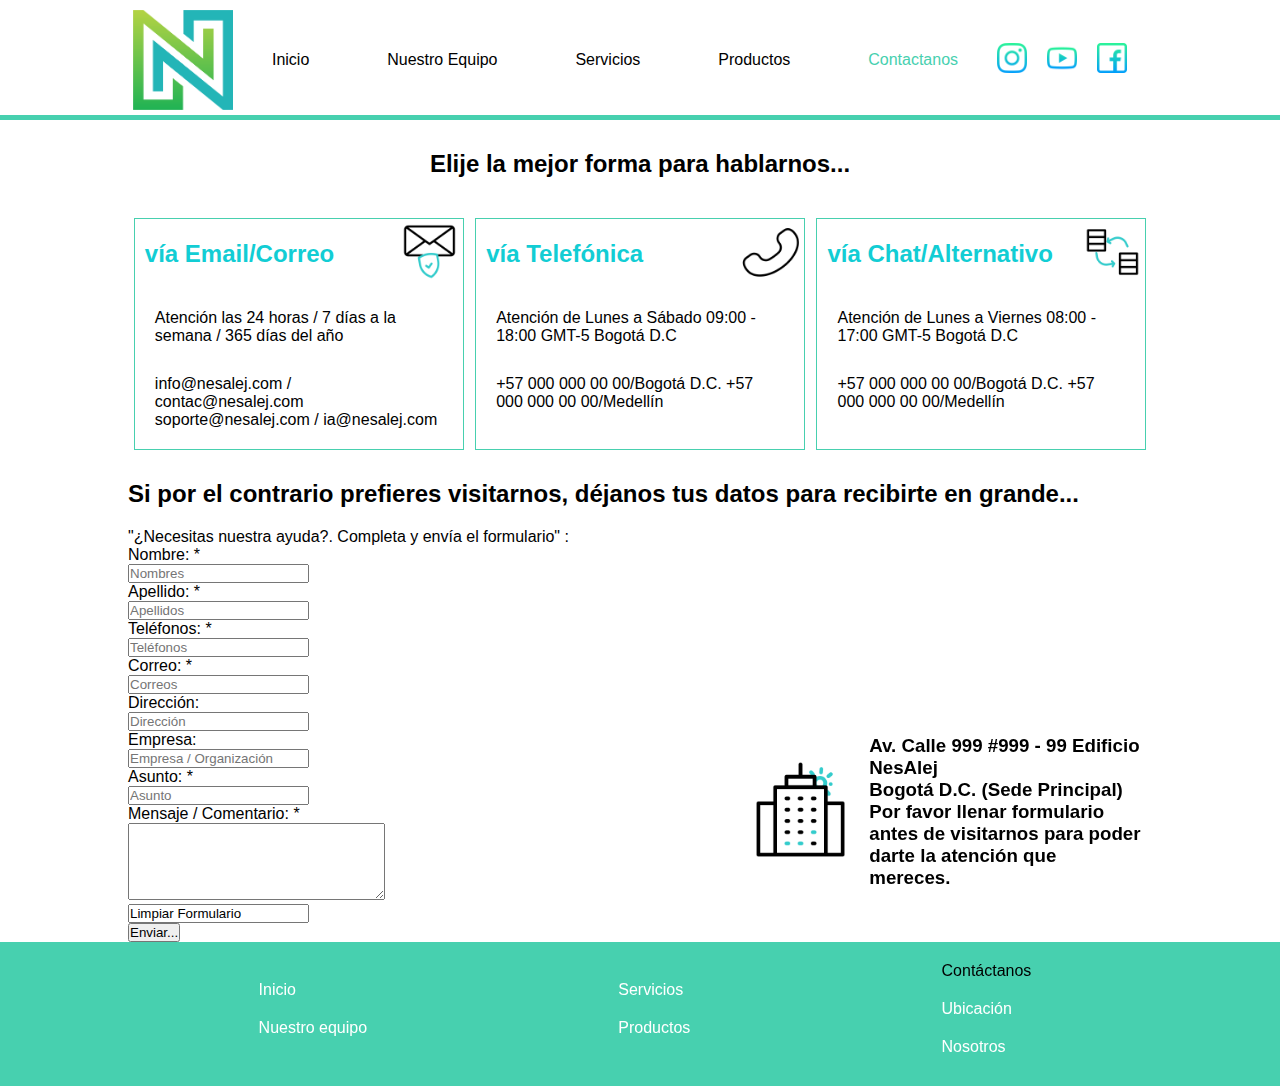
==== pages/contactanos.html @ 583877a7 "commit" ====
<!DOCTYPE html>
<html lang="es">
    <head>
        <meta charset="UTF-8">
        <meta http-equiv="X-UA-Compatible" content="IE=edge">
        <meta name="viewport" content="width=device-width, initial-scale=1.0">
        <link rel="stylesheet" type="text/css" media="screen" href="../css/style.css">
        <title>NesAlej</title
    </head>
    <body id="gridAreas">
        <section id="vaciaTittleUno"></section>
        <nav>
            
                <div class="divimagenLogo"><img class="imagenLogo" src="../imagenes/logo.png" alt="Logo"></div>
                <span class="menuNavegacionOpcion"><a class="menuOpcionLink" href="../index.html">Inicio</a></span>
                <span class="menuNavegacionOpcion"><a class="menuOpcionLink" href="./nuestroEquipo.html">Nuestro Equipo</a></span>
                <span class="menuNavegacionOpcion"><a class="menuOpcionLink" href="./servicios.html">Servicios</a></span>
                <span class="menuNavegacionOpcion"><a class="menuOpcionLink" href="./productos.html">Productos</a></span>
                <span class="menuNavegacionOpcion"><a class="menuOpcionLink seleccionado" href="./contactanos.html">Contactanos</a></span>
                <span class="cajonimagenSocial"><img class="imagenSocial" src="../imagenes/instagram.png" alt="Logo"></span>
                <span class="cajonimagenSocial"><img class="imagenSocial" src="../imagenes/youtube.png" alt="Logo"></span>
                <span class="cajonimagenSocial"><img class="imagenSocial" src="../imagenes/facebook.png" alt="Logo"></span>
        </nav>
        <section id="vaciaTittleDos"></section>
        <section class="linea"></section>
        <section class="vaciaUno"></section>
        <header>
            <div class="sliderPrincipalUnoC">
                <h2>Elije la mejor forma para hablarnos...</h2>
            </div>
            <div class="sliderPrincipalDosC">
                <div class="opcionContactoC">
                    <div class="tituloOpcionC">
                        <div id="opcionTituloUnoC" class="objetoTituloOpcionC">
                            <h2>vía Email/Correo</h2>
                        </div>
                        <div id="opcionImagenUnoC" class="objetoTituloOpcionC">
                            <img class="imagenOpcionContactoC" src="../imagenes/correo.gif" alt="">
                        </div>
                    </div>
                    <div class="textoOpcionC">
                        <ul>
                            <li>Atención las 24 horas / 7 días a la semana / 365 días del año</li>
                            <li>info@nesalej.com / contac@nesalej.com soporte@nesalej.com / ia@nesalej.com</li>
                        </ul>
                    </div>
                </div>
                <div class="opcionContactoC">
                    <div class="tituloOpcionC">
                        <div id="opcionTituloDosC" class="objetoTituloOpcionC">
                            <h2>vía Telefónica</h2>
                        </div>
                        <div id="opcionImagenDosC" class="objetoTituloOpcionC">
                            <img class="imagenOpcionContactoC" src="../imagenes/telefono.gif" alt="">
                        </div>
                    </div>
                    <div class="textoOpcionC">
                        <ul>
                            <li>Atención de Lunes a Sábado
                                09:00 - 18:00 GMT-5 Bogotá D.C</li>
                            <li>+57 000 000 00 00/Bogotá D.C.
                                +57 000 000 00 00/Medellín</li>
                        </ul>
                    </div>
                </div>
                <div class="opcionContactoC">
                    <div class="tituloOpcionC">
                        <div id="opcionTituloTresC" class="objetoTituloOpcionC">
                            <h2>vía Chat/Alternativo</h2>
                        </div>
                        <div id="opcionImagenTresC" class="objetoTituloOpcionC">
                            <img class="imagenOpcionContactoC" src="../imagenes/chat.gif" alt="">
                        </div>
                    </div>
                    <div class="textoOpcionC">
                        <ul>
                            <li>Atención de Lunes a Viernes
                                08:00 - 17:00 GMT-5 Bogotá D.C</li>
                            <li>+57 000 000 00 00/Bogotá D.C.
                                +57 000 000 00 00/Medellín</li>
                        </ul>
                    </div>
                </div>
            </div>
        </header>
        <main>
            <div class="formularioC">
                <div class="tituloFormularioC">
                    <h2>Si por el contrario prefieres visitarnos, déjanos tus datos para recibirte en grande...</h2>
                </div>
                <div class="cajonFormularioC">
                    <div id="opcionFormularioUnoC" class="opcionFormularioC">
                        <form action="#" method="post">
                            <div id="formTtl">
                                <p id="ttlp">"¿Necesitas nuestra ayuda?. Completa y envía el formulario" :</p>
                            </div>
                            <div class="frmCamp">
                                <div class="frmCampLbl frmCampDiv">
                                    <p class="campTxt">Nombre: *</p>
                                </div>
                                <div class="frmCampTxt frmCampDiv">
                                    <input type="text" name="nombre" placeholder="Nombres" maxlength="60" required>
                                </div>
                            </div>
                            <div class="frmCamp">
                                <div class="frmCampLbl frmCampDiv">
                                    <p class="campTxt">Apellido: *</p>
                                </div>
                                <div class="frmCampTxt frmCampDiv">
                                    <input type="text" name="apellido" placeholder="Apellidos" maxlength="60" required>
                                </div>
                            </div>
                            <div class="frmCamp">
                                <div class="frmCampLbl frmCampDiv">
                                    <p class="campTxt">Teléfonos: *</p>
                                </div>
                                <div class="frmCampTxt frmCampDiv">
                                    <input type="text" name="telefono" placeholder="Teléfonos" maxlength="60" required>
                                </div>
                            </div>
                            <div class="frmCamp">
                                <div class="frmCampLbl frmCampDiv">
                                    <p class="campTxt">Correo: *</p>
                                </div>
                                <div class="frmCampTxt frmCampDiv">
                                    <input type="text" name="correo" placeholder="Correos" maxlength="100" required>
                                </div>
                            </div>
                            <div class="frmCamp">
                                <div class="frmCampLbl frmCampDiv">
                                    <p class="campTxt">Dirección:</p>
                                </div>
                                <div class="frmCampTxt frmCampDiv">
                                    <input type="text" name="direccion" placeholder="Dirección" maxlength="60">
                                </div>
                            </div>
                            <div class="frmCamp">
                                <div class="frmCampLbl frmCampDiv">
                                    <p class="campTxt">Empresa:</p>
                                </div>
                                <div class="frmCampTxt frmCampDiv">
                                    <input type="text" name="empresa" placeholder="Empresa / Organización" maxlength="80">
                                </div>
                            </div>
                            <div class="frmCamp">
                                <div class="frmCampLbl frmCampDiv">
                                    <p class="campTxt">Asunto: *</p>
                                </div>
                                <div class="frmCampTxt frmCampDiv">
                                    <input type="text" name="asunto" placeholder="Asunto" maxlength="60" required>
                                </div>
                            </div>
                            <div class="frmCamp">
                                <div class="">
                                    <p class="campTxt">Mensaje / Comentario: *</p>
                                </div>
                            </div>
                            <div class="frmCamp">
                                <div class="frmTextarea">
                                    <textarea class="frmTextarea" name="mensaje" maxlength="460" cols="30" rows="5" placeholder="Indique su inquietud o solicitud...">
                                    
                                </textarea></div>
                            </div>
                            <div class="frmBtn">
                                <div class="frmBtnBtn">
                                    <input id="btnLimpiar" class="btn" type="#" value="Limpiar Formulario">
                                </div>
                                <div class="frmBtnBtn">
                                    <input id="btnEnviar" class="btn" type="submit" value="Enviar...">
                                </div>
                            </div>
                        </form>
                    </div>
                    <div id="opcionFormularioDosC" class="opcionFormularioC">
                        <div>
                            <iframe src="https://www.google.com/maps/embed?pb=!1m18!1m12!1m3!1d3976.389811525276!2d-74.0431246848262!3d4.702153996584637!2m3!1f0!2f0!3f0!3m2!1i1024!2i768!4f13.1!3m3!1m2!1s0x0%3A0xd0f1cb0c04d68f1d!2zNMKwNDInMDcuOCJOIDc0wrAwMicyNy40Ilc!5e0!3m2!1ses-419!2sco!4v1645711017774!5m2!1ses-419!2sco" width="100%" height="100%" style="border:0;" allowfullscreen="" loading="lazy"></iframe>
                        </div>
                        <div class="cajonDireccionC">
                            <div class="cajonImagenDireccionC">
                                <img class="imagenDireccionC" src="../imagenes/edificio.gif" alt="">
                            </div>
                            <div class="textoDireccionC">
                                <h3>Av. Calle 999 #999 - 99 Edificio NesAlej</h3>
                                <h3>Bogotá D.C. (Sede Principal)</h3>
                                <h3>Por favor llenar formulario antes de visitarnos para poder darte la atención que mereces.</h3>
                            </div>
                        </div>
                    </div>
                </div>
            </div>
        </main>
        <section class="vaciaDos"></section>
        <section class="vaciaFooterUno"></section>
        <footer>
            <div class="footer">
                <div class="divFooter">
                    <ul>
                        <li>
                            <a class="opcionlinkFooter" href="../index.html">Inicio</a>
                        </li>
                        <li>
                            <a class="opcionlinkFooter" href="../pages/nuestroEquipo.html">Nuestro equipo</a>
                        </li>
                    </ul>
                </div>
                <div class="divFooter">
                    <ul>
                        <li>
                            <a class="opcionlinkFooter" href="../pages/servicios.html">Servicios</a>
                        </li>
                        <li>
                            <a class="opcionlinkFooter" href="../pages/productos.html">Productos</a>
                        </li>
                    </ul>
                </div>
                <div class="divFooter">
                    <ul>
                        <li>
                            <a class="opcionlinkFooter seleccionadoFooter" href="../pages/contactanos.html">Contáctanos</a>
                        </li>
                        <li>
                            <a class="opcionlinkFooter" href="https://www.google.com/maps/place/Bogot%C3%A1/@4.7000328,-74.0393353,16.25z/data=!4m5!3m4!1s0x8e3f9bfd2da6cb29:0x239d635520a33914!8m2!3d4.7109886!4d-74.072092?hl=es-419">Ubicación</a>
                        </li>
                        <li>
                            <a class="opcionlinkFooter" href="../pages/nuestroEquipo.html">Nosotros</a>
                        </li>
                    </ul>
                </div>
            </div>
        </footer>
        <section class="vaciaFooterDos"></section>
    </body>
</html>
---- css/style.css ----
/*#################### PROPIEDADES GENERALES ####################*/
/******************** Reseteando Valores ********************/
* {
    padding: 0;
    margin: 0;
    font-family: -apple-system, BlinkMacSystemFont, 'Segoe UI', Roboto, Oxygen, Ubuntu, Cantarell, 'Open Sans', 'Helvetica Neue', sans-serif
}

/******************** Generales ********************/
body {width: 100%;}

/*Menu de Navegación*/
nav {padding: 10px 5px 5px 5px; display: flex; flex-direction: row; text-decoration: none; height: 100px;}
.menuNavegacionOpcion {margin: auto; font-size: 1rem;}
.cajonimagenSocial {width: 50px; margin-top: auto; margin-bottom: auto; margin-left: 0px; margin-right: 0px;}
.imagenSocial {width: 30px;}
.linea {height: 5px; background-color: #47D0AF;}
a.menuOpcionLink {text-decoration: none; color: black;}
a.menuOpcionLink:hover {color: #47D0AF;}
a.seleccionado {color: #47D0AF;}
.imagenLogo {width: 100px;}

/*Footer*/
footer {background-color: #47D0AF;}
.opcionlinkFooter {text-decoration: none; color: white;}
a.seleccionadoFooter {color: black}
a.opcionlinkFooter:hover {color: black}
.vaciaFooterUno, .vaciaFooterDos {background-color: #47D0AF;}
.footer {display: flex; flex-direction: row;}
.divFooter {margin: auto; padding: 20px 10px 10px 20px;}
li {list-style: none; margin-bottom: 20px;}

/****************************************/

/******GRID's******/
/*Grid's Areas Generales*/
nav {grid-area: menu;}
header {grid-area: slider;}
main {grid-area: cuerpo;}
footer {grid-area: pie;}
.vaciaUno {grid-area: vaciaUno;}
.vaciaDos{grid-area: vaciaDos;}
.vaciaTittleUno {grid-area: vaciaTittleUno;}
.vaciaTittleDos {grid-area: vaciaTittleDos;}
.linea {grid-area: linea;}
.vaciaFooterUno {grid-area: vaciaFooterUno;}
.vaciaFooterDos {grid-area: vaciaFooterDos;}

#gridAreas {
    display: grid;
    grid-template-areas: 
    "vaciaTittleUno menu menu vaciaTittleDos"
    "linea linea linea linea"
    "vaciaUno slider slider vaciaDos"
    "vaciaUno cuerpo cuerpo vaciaDos"
    "vaciaFooterUno pie pie vaciaFooterDos"
    ;
    grid-template-columns: 10% 40% 40% 10%;
    grid-template-rows: auto auto auto auto auto;
}

/******************** Media Queries Generales ********************/
@media (min-width: 992.1px) and (max-width: 1023px) {
    h1 {font-size: 1.5em;}
    h2 {font-size: 1.17em;}
    h3 {font-size: .83em;}
    p {font-size: .83em;}
    #gridAreas {
        display: grid;
        grid-template-areas: 
        "menu menu"
        "linea linea"
        "slider slider"
        "cuerpo cuerpo"
        "pie pie"
        ;
        grid-template-columns: 50% 50%;
        grid-template-rows: auto auto auto auto auto;
    }

    nav {
        display: flex;
        flex-flow: column nowrap;
        height: 100%;
        padding: 0;
    }
    .divimagenLogo {
        display: table-cell;
        vertical-align: middle;
        text-align: center;
    }
    .cajonimagenSocial {
        margin-bottom: 0px;
        display: none;
    }
    .menuNavegacionOpcion {
        margin-top: 10px;
        margin-bottom: 10px;
        margin-left: auto; 
        margin-right: auto; display: flex; flex-direction: column; text-align: center;
    }
    #vaciaTittleUno, #vaciaTittleDos, .vaciaUno, .vaciaDos, .vaciaFooterUno, .vaciaFooterDos {display: none;}
}
@media (min-width: 480.1px) and (max-width: 992px) {
    h1 {font-size: 1.5em;}
    h2 {font-size: 1.17em;}
    h3 {font-size: .83em;}
    p {font-size: .83em;}
    #gridAreas {
        display: grid;
        grid-template-areas: 
        "menu menu"
        "linea linea"
        "slider slider"
        "cuerpo cuerpo"
        "pie pie"
        ;
        grid-template-columns: 50% 50%;
        grid-template-rows: auto auto auto auto auto;
    }

    nav {
        display: flex;
        flex-flow: column nowrap;
        height: 100%;
        padding: 0;
    }
    .divimagenLogo {
        display: table-cell;
        vertical-align: middle;
        text-align: center;
    }
    .cajonimagenSocial {
        margin-bottom: 0px;
        display: none;
    }
    .menuNavegacionOpcion {
        margin-top: 10px;
        margin-bottom: 10px;
        margin-left: auto; 
        margin-right: auto; display: flex; flex-direction: column; text-align: center;
    }
    #vaciaTittleUno, #vaciaTittleDos, .vaciaUno, .vaciaDos, .vaciaFooterUno, .vaciaFooterDos {display: none;}
}
@media (max-width: 480px) {
    h1 {font-size: 1.5em;}
    h2 {font-size: 1.17em;}
    h3 {font-size: 0.83em;}
    p {font-size: 0.83em;}
    #gridAreas {
        display: grid;
        grid-template-areas: 
        "menu"
        "linea"
        "slider"
        "cuerpo"
        "pie"
        ;
        grid-template-columns: 100%;
        grid-template-rows: auto auto auto auto;
    }
    nav {
        display: flex;
        flex-direction: column;
        height: 100%;
        padding: 0;
    }
    #vaciaTittleUno, #vaciaTittleDos, .vaciaUno, .vaciaDos, .vaciaFooterUno, .vaciaFooterDos {display: none;}
    .cajonimagenSocial {margin-bottom: 0px;display: none;}
    .footer {display: flex; flex-direction: column;}
    .menuNavegacionOpcion {/*margin-top: 5px; margin-bottom: 5px;*/ margin: auto; display: flex; flex-direction: column; text-align: center;}
    .divFooter {margin: auto; padding: 5px;}
    li {list-style: none; margin-bottom: 20px; text-align: center;}
    .divimagenLogo {
        display: table-cell;
        vertical-align: middle;
        text-align: center;
    }
    .cajonimagenSocial {margin-bottom: 0px;display: none;}
}
/****************************************/
/*######################################################################*/
/*#################### ESTILOS GENERALES INDEX ####################*/
/******************** Header ********************/
/* Slider Principal */
.sliderPrincipal {
    display: flex;
    flex-direction: row;
    flex-wrap: wrap;
    width: 100%;
}
.cajonSliderPrincipal {width: 50%; margin: auto;}
.imagenSliderPrincipal {width: 100%;}
.cajonSliderPrincipal h1 {
    margin-bottom: 50px;
}
/* Slider Secundario */
.imagenSliderSecundario {width: 100px;}
.sliderSecundario {
    display: flex;
    flex-direction: row;
    width: 100%;
}
.cajonSliderSecundario {
    display: flex;
    flex-direction: row;
    margin: auto;
}
.cajonSliderSecundario h3 {
    margin-top: auto;
    margin-bottom: auto;
    margin-left: 20px;
    margin-right: 20px;
}
/****************************************/
/******************** Cuerpo Index Main ********************/
/* Sección inicial */
.imagenResalte {width: 200px; margin: auto;}
.seccionUno {
    display: flex;
    flex-direction: row;
    width: 100%;
}
.cajonSeccionUno {
    display: flex;
    flex-direction: column;
    text-align: center;
    margin-top: 100px;
    margin-bottom: 100px;
    width: 50%;
}
.cajonSeccionUno h2 {
    margin-bottom: 20px;
}
/* Sección final diagrama */
.imagenDiagrama {width: 80%; margin: auto;}
.seccionDos {
    display: flex;
    flex-direction: column;
    width: 100%;
}
.cajonSeccionDos {
    display: flex;
    flex-direction: column;
    text-align: center;
    margin-bottom: 20px;
    margin-left: auto;
    margin-right: auto;
    width: 100%;
}
.cajonSeccionDos h2, .cajonSeccionDos p {
    margin-bottom: 20px;
}
.cajonSeccionDos p {text-align: left;}

/****************************************/
/******************** Media Queries Index ********************/
@media (min-width: 481px) and (max-width: 1023px) {
    .sliderPrincipal {
        display: flex;
        flex-direction: row;
        width: 100%;
    }
    .cajonSliderPrincipal h1 {
        margin-bottom: 20px;
    }
}
@media (max-width: 480px) {
    .sliderPrincipal {
        display: flex;
        flex-direction: column;
        width: 100%;
    }
    .cajonSliderPrincipal {width: 100%; margin: auto;}
    .sliderSecundario {
        display: flex;
        flex-direction: column;
        width: 100%;
    }
    .cajonSliderSecundario {
        display: flex;
        flex-direction: row;
        width: 100%;
        margin: 5px;
    }
    .cajonSliderSecundario h4 {
        margin-top: auto;
        margin-bottom: auto;
    }
    .seccionUno {
        display: flex;
        flex-direction: column;
        width: 100%;
    }
    .cajonSeccionUno {
        display: flex;
        flex-direction: column;
        text-align: center;
        margin-top: 50px;
        margin-bottom: 50px;
        width: 100%;
    }
    .imagenDiagrama {width: 100%; margin: auto;}
}
/****************************************/
/*######################################################################*/
/*#################### ESTILOS GENERALES "NUESTRO EQUIPO" ####################*/
/******************** HEADER  ********************/
/* Header */
.sliderPrincipalNE {
    text-align: left;
    padding: 50px;
    background-color: #47D0AF;
}
/****************************************/
/******************** EQUIPO  ********************/
#cajonColorUno {border-color: #8FD14F;}
#cajonColorDos {border-color: #47D0AF;}
#cajonColorTres {border-color: #12CDD4;}
#cajonColorCuatro {border-color: #47D0AF;}
#cajonColorCinco {border-color: #2D9BF0;}
/* Seccion Uno */
.imagenEquipoNE {width: 100%;}
.seccionEquipoUnoNE {
    display: flex;
    flex-direction: row;
    margin-top: 50px;
    text-align: center;
}
.cajonEquipoNE {
    display: flex;
    flex-direction: column;
    border: solid 1px;
    margin: 0px auto;
    text-align: left;
    width: 32%;
}
/* Seccion Dos */
.seccionEquipoDosNE {
    display: flex;
    flex-direction: row;
    margin-top: 50px;
}
.textoEquipoNE {
    padding: 20px;
}
/****************************************/
/******************** MARCAS  ********************/
/* Marcas */
.seccionMNE {
    width: 100%;
    margin-bottom: 30px;
}
seccionMarcasNE {
    display: flex;
    flex-direction: column;
}
.seccionMarcasUnoNE {
    text-align: left;
    margin-top: 30px;
    margin-bottom: 30px;
}
.seccionMarcasDosNE {
    text-align: center;
}
.imagenMarcasNE {width: 20%; margin: 20px;}

/****************************************/
/******************** Media Queries NUESTRO EQUIPO ********************/
@media (min-width: 481px) and (max-width: 1023px) {
    .cajonEquipoNE {
        border: solid 1px;
        width: 30%;
    }
    .seccionEquipoUnoNE, .seccionEquipoDosNE {
        margin-top: 30px;
    }
    .textoMarcasNE {
        margin: 10px;
    }
    .imagenMarcasNE {width: 20%; margin: 10px;}
}
@media (max-width: 480px) {
    .seccionEquipoUnoNE {
        display: flex;
        flex-direction: column;
        margin-top: 20px;
    }
    .seccionEquipoDosNE {
        display: flex;
        flex-direction: column;
        margin-top: 0px;
    }
    .cajonEquipoNE {
        border: solid 1px;
        margin-bottom: 10px;
        width: 90%;
    }
    .seccionMarcasDosNE {
        flex-direction: column;
    }
    .imagenMarcasNE {width: 70%; margin: 0px;}
}
/****************************************/
/*######################################################################*/
/*#################### ESTILOS GENERALES "SERVICIO" ####################*/

/*######################################################################*/
/*#################### ESTILOS GENERALES "PRODUCTO" ####################*/
/******************** Header  ********************/
/* Header */
.sliderPrincipalP {
    width: 100%;
    margin-top: 40px;
    margin-bottom: 40px;
}
/****************************************/
/******************** Secciones MAIN  ********************/
/* Seccion Uno */
#colorCajonUno {background-color: #2D9BF0;}
#colorCajonDos {background-color: #47D0AF;}
#colorCajonTres {background-color: #CEE741;}
.seccionUnoP {
    display: flex;
    flex-direction: column;
    width: 100%;
}
.cajonSeccionUnoP {
    display: flex;
    flex-direction: row;
    margin-top: 30px;
    margin-bottom: 30px;
}
.opcionCajonSeccionUnoP {
    width: 32%;
    margin: 0 auto;
    
}
.imagenSeccionUnoP {
    width: 100%;
    padding: 0;
    margin: 0;
}
.cajonTituloSeccionUnoP, .cajonTextoSeccionUnoP {
    margin: 10px;
    color: white;
}
/* Seccion Dos */
#colorOnpremisesUno {background-color: #12CDD4;}
#colorOnpremisesDos {background-color: #8FD14F;}
.seccionDosP {
    display: flex;
    flex-direction: column;
}
.textoSeccionDosP {
    margin-top: 10px;
    margin-bottom: 10px;
}
.productosOnpremisesP {
    width: 100%;
    display: flex;
    flex-direction: column;
    margin-top: 30px;
    margin-bottom: 30px;
}
.cajonOnpremisesP {
    display: flex;
    flex-direction: row;
    width: 80%;
    margin-left: auto;
    margin-right: auto;
    margin-top: 30px;
    margin-bottom: 30px;
}
.cajonImagenOnpremiseP {
    width: 30%;
    margin: auto;
}
.cajonDescripcionOnpremisesP {
    width: 70%;
    margin: auto;
}
.imagenOnpremiseP {
    width: 100%;
}
.tituloOnpremiseP, .textoOnpremiseP {
    margin: 20px;
}
/* Seccion Tres */
.seccionTresP {
    width: 100%;
}

.botonSeccionTresP {
    text-align: right;
    margin-top: 40px;
    margin-bottom: 40px;
}
.botonSeccionTresP span {
    height: 60px;
    padding: 20px 100px;
    background-color: #47D0AF;
    border-radius: 8px;
}
.botonSeccionTresP span a {
    text-decoration: none;
    color: black;
}
.botonSeccionTresP span:hover {
    background-color: #8FD14F;
}
/****************************************/
/******************** Media Queries PRODUCTOS ********************/
@media (min-width: 481px) and (max-width: 1023px) {
    .textoSliderPrincipalP {
        padding: 10px;
    }
    .textoSeccionUnoP p {
        padding: 10px;
    }
    .textoSeccionDosP {
        margin: 10px;
    }
    .cajonImagenOnpremiseP {
        width: 50%;
        margin: auto;
    }
    .textoSeccionTresP {
        margin: 10px;
    }
}
@media (max-width: 480px) {
    .cajonSeccionUnoP {
        display: flex;
        flex-direction: column;
        margin-top: 30px;
        margin-bottom: 30px;
    }
    .opcionCajonSeccionUnoP {
        width: 90%;
        margin: 10px auto;
    }
    .textoSliderPrincipalP {
        padding: 10px;
    }
    .textoSeccionUnoP p {
        padding: 10px;
    }
    .textoSeccionDosP {
        margin: 10px;
    }
    .cajonOnpremisesP {
        width: 95%;
    }
    .cajonImagenOnpremiseP {
        width: 50%;
        margin: auto;
    }
    .botonSeccionTresP {
        text-align: center;
    }
    .textoSeccionTresP {
        margin: 10px;
    }
}
/****************************************/
/*######################################################################*/
/*#################### ESTILOS GENERALES "CONTACTANOS" ####################*/
/******************** Header  ********************/
/* Cabecera */
.sliderPrincipalUnoC {
    width: 100%;
    margin-top: 30px;
    margin-bottom: 30px;
    text-align: center;
}
.sliderPrincipalDosC {
    display: flex;
    flex-direction: row;
}
.opcionContactoC {
    width: 32%;
    margin: 0 auto;
    border: solid 1px #47D0AF;
    margin-top: 10px;
    margin-bottom: 10px;
}
.imagenOpcionContactoC {
    width: 100%;
    text-align: right;
}
.tituloOpcionC {
    display: flex;
    flex-direction: row;
}
.objetoTituloOpcionC {
    margin: auto;
}
#opcionTituloUnoC, #opcionTituloDosC, #opcionTituloTresC {
    width: 80%;
}
#opcionImagenUnoC, #opcionImagenDosC, #opcionImagenTresC {
    width: 20%;
}
.textoOpcionC li {
    margin: 10px;
    padding: 10px;
    text-align: left;
}
.objetoTituloOpcionC h2 {
    color: #12CDD4;
    margin-left: 10px;
}
/****************************************/
/******************** MAIN  ********************/
/* Formulario */
.formularioC {
    display: flex;
    flex-direction: column;
    width: 100%;
}
.tituloFormularioC {
    width: 100%;
    text-align: left;
    margin-top: 20px;
    margin-bottom: 20px;
}
.cajonFormularioC {
    display: flex;
    flex-direction: row;
    width: 100%;
}
#opcionFormularioUnoC {
    width: 60%;
}
#opcionFormularioDosC {
    width: 40%;
    display: flex;
    flex-direction: column;
}

/* Dirección Mapa */
.cajonDireccionC {
    display: flex;
    flex-direction: row;
    width: 100%;
    margin-top: auto;
    margin-bottom: auto;
}
.cajonImagenDireccionC {
    width: 30%;
    margin-top: auto;
    margin-bottom: auto;
}
.textoDireccionC {
    width: 70%;
    margin-top: auto;
    margin-bottom: auto;
    margin-left: 10px;
    margin-right: 10px;
}
.imagenDireccionC {
    width: 100%;
}

/****************************************/
/******************** Media Queries PRODUCTOS ********************/
@media (min-width: 481px) and (max-width: 1023px) {
    
}
@media (max-width: 480px) {
    .sliderPrincipalDosC {
        display: flex;
        flex-direction: column;
    }
    .opcionContactoC {
        width: 90%;
        margin-top: 15px;
        margin-bottom: 15px;
    }
    .cajonFormularioC {
        display: flex;
        flex-direction: column;
    }
    .cajonImagenDireccionC {
        width: 90%;
    }
    .textoDireccionC {
        width: 90%;
        margin-top: 20px;
        margin-bottom: 20px;
        margin-left: 10px;
        margin-right: 10px;
    }
    #opcionFormularioUnoC, #opcionFormularioDosC {
        margin: auto;
        width: 90%;
    }
    #opcionFormularioDosC {
        margin-top: 20px;
    }
}
/****************************************/
/*######################################################################*/
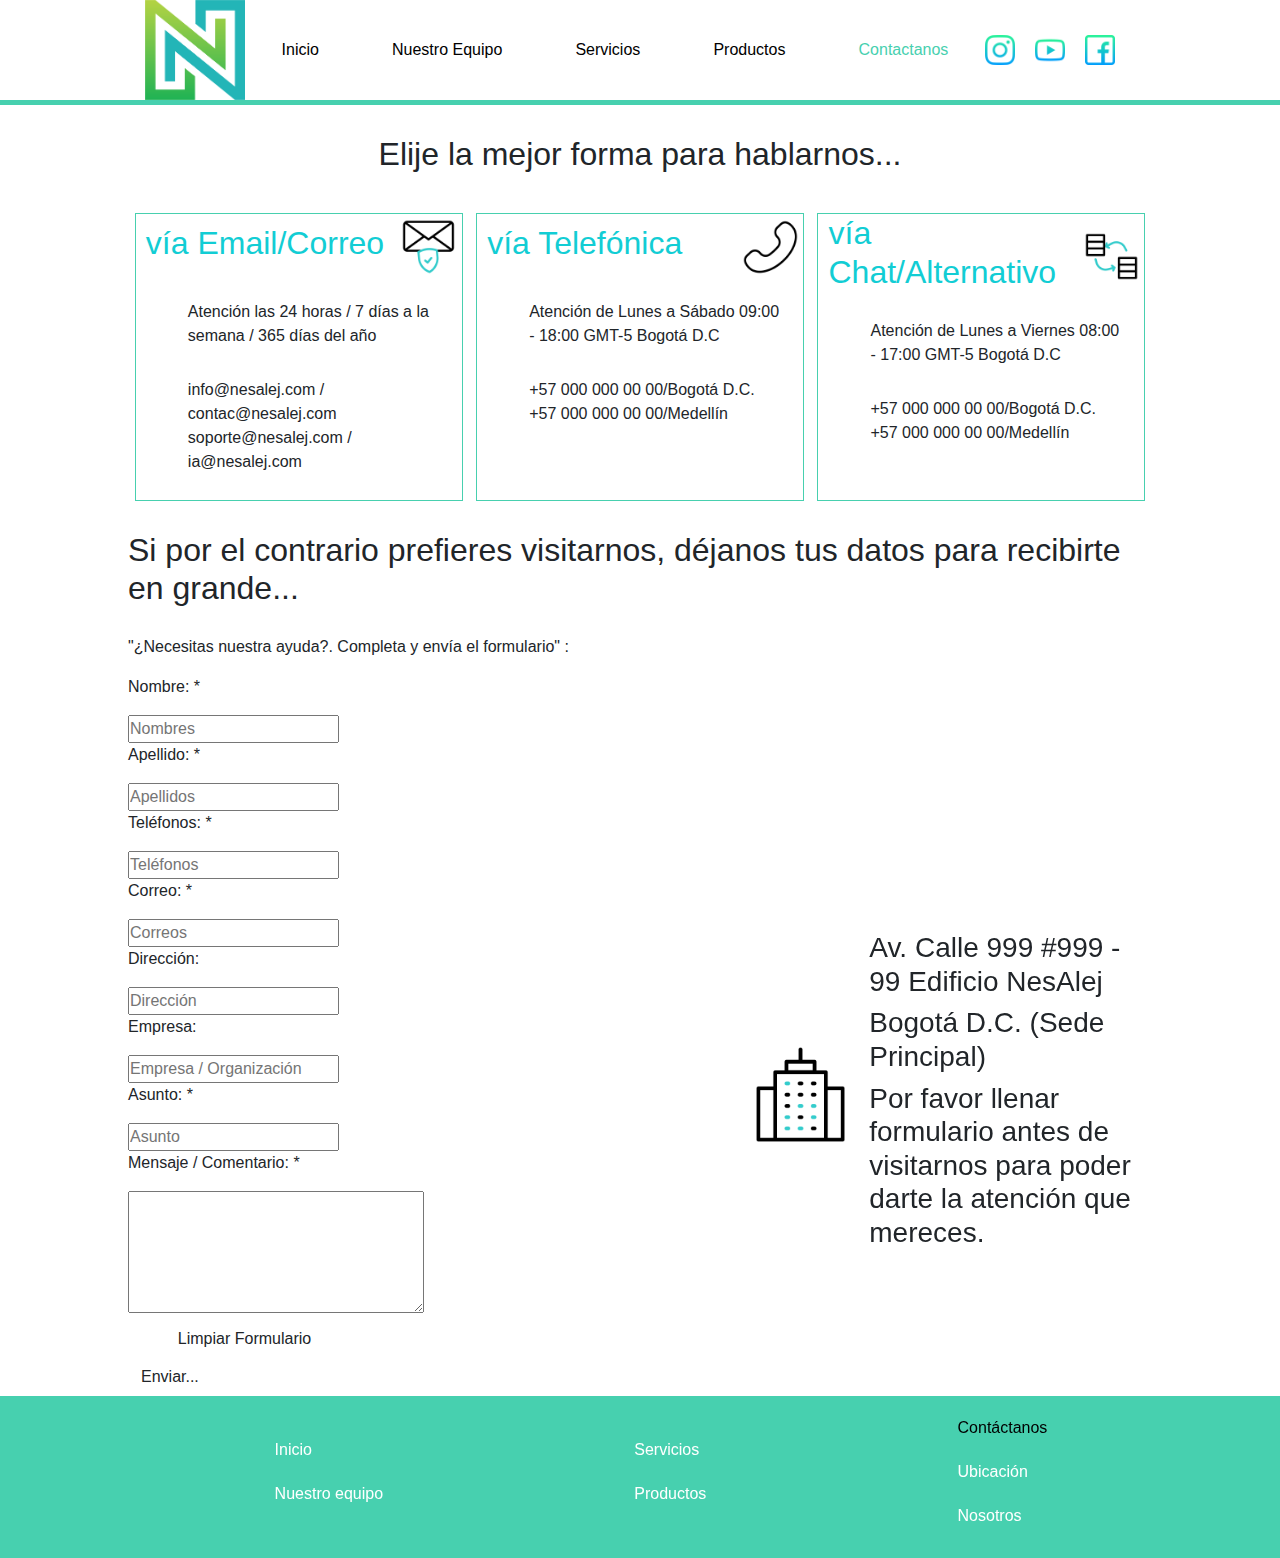
==== commit 00e8a2cd: "commit" ====
--- a/pages/contactanos.html
+++ b/pages/contactanos.html
@@ -4,11 +4,33 @@
         <meta charset="UTF-8">
         <meta http-equiv="X-UA-Compatible" content="IE=edge">
         <meta name="viewport" content="width=device-width, initial-scale=1.0">
+        <link rel="stylesheet" href="../css/bootstrap.css">
         <link rel="stylesheet" type="text/css" media="screen" href="../css/style.css">
         <title>NesAlej</title
     </head>
     <body id="gridAreas">
         <section id="vaciaTittleUno"></section>
+        <!--INICIO BARRA NAVEGACIÓN RESPONSIVE-->
+        <nav class="navbar navbar-expand-lg navbar-light bg-white">
+            <div class="container-fluid">
+                <div class="divimagenLogo"><img class="imagenLogo" src="../imagenes/logo.png" alt="Logo"></div>
+                <button class="navbar-toggler" type="button" data-bs-toggle="collapse" data-bs-target="#navbarScroll" aria-controls="navbarScroll" aria-expanded="false" aria-label="Toggle navigation">
+                <span class="navbar-toggler-icon"></span>
+                </button>
+                <div class="collapse navbar-collapse" id="navbarScroll">
+                    <span class="menuNavegacionOpcion"><a class="menuOpcionLink" href="../index.html">Inicio</a></span>
+                <span class="menuNavegacionOpcion"><a class="menuOpcionLink" href="./nuestroEquipo.html">Nuestro Equipo</a></span>
+                <span class="menuNavegacionOpcion"><a class="menuOpcionLink" href="./servicios.html">Servicios</a></span>
+                <span class="menuNavegacionOpcion"><a class="menuOpcionLink" href="./productos.html">Productos</a></span>
+                <span class="menuNavegacionOpcion"><a class="menuOpcionLink seleccionado" href="./contactanos.html">Contactanos</a></span>
+                <span class="cajonimagenSocial"><img class="imagenSocial" src="../imagenes/instagram.png" alt="Logo"></span>
+                <span class="cajonimagenSocial"><img class="imagenSocial" src="../imagenes/youtube.png" alt="Logo"></span>
+                <span class="cajonimagenSocial"><img class="imagenSocial" src="../imagenes/facebook.png" alt="Logo"></span>
+                </div>
+            </div>
+        </nav>
+        <!--FIN BARRA NAVEGACIÓN RESPONSIVE-->
+<!-- INICIO NAV ACTERIOR
         <nav>
             
                 <div class="divimagenLogo"><img class="imagenLogo" src="../imagenes/logo.png" alt="Logo"></div>
@@ -21,6 +43,7 @@
                 <span class="cajonimagenSocial"><img class="imagenSocial" src="../imagenes/youtube.png" alt="Logo"></span>
                 <span class="cajonimagenSocial"><img class="imagenSocial" src="../imagenes/facebook.png" alt="Logo"></span>
         </nav>
+FIN NAV ANTERIOR -->
         <section id="vaciaTittleDos"></section>
         <section class="linea"></section>
         <section class="vaciaUno"></section>
@@ -229,5 +252,7 @@
             </div>
         </footer>
         <section class="vaciaFooterDos"></section>
+        <!--Script de Bootstrap de JavaScript-->
+        <script src="../js/bootstrap.js"></script>
     </body>
 </html>